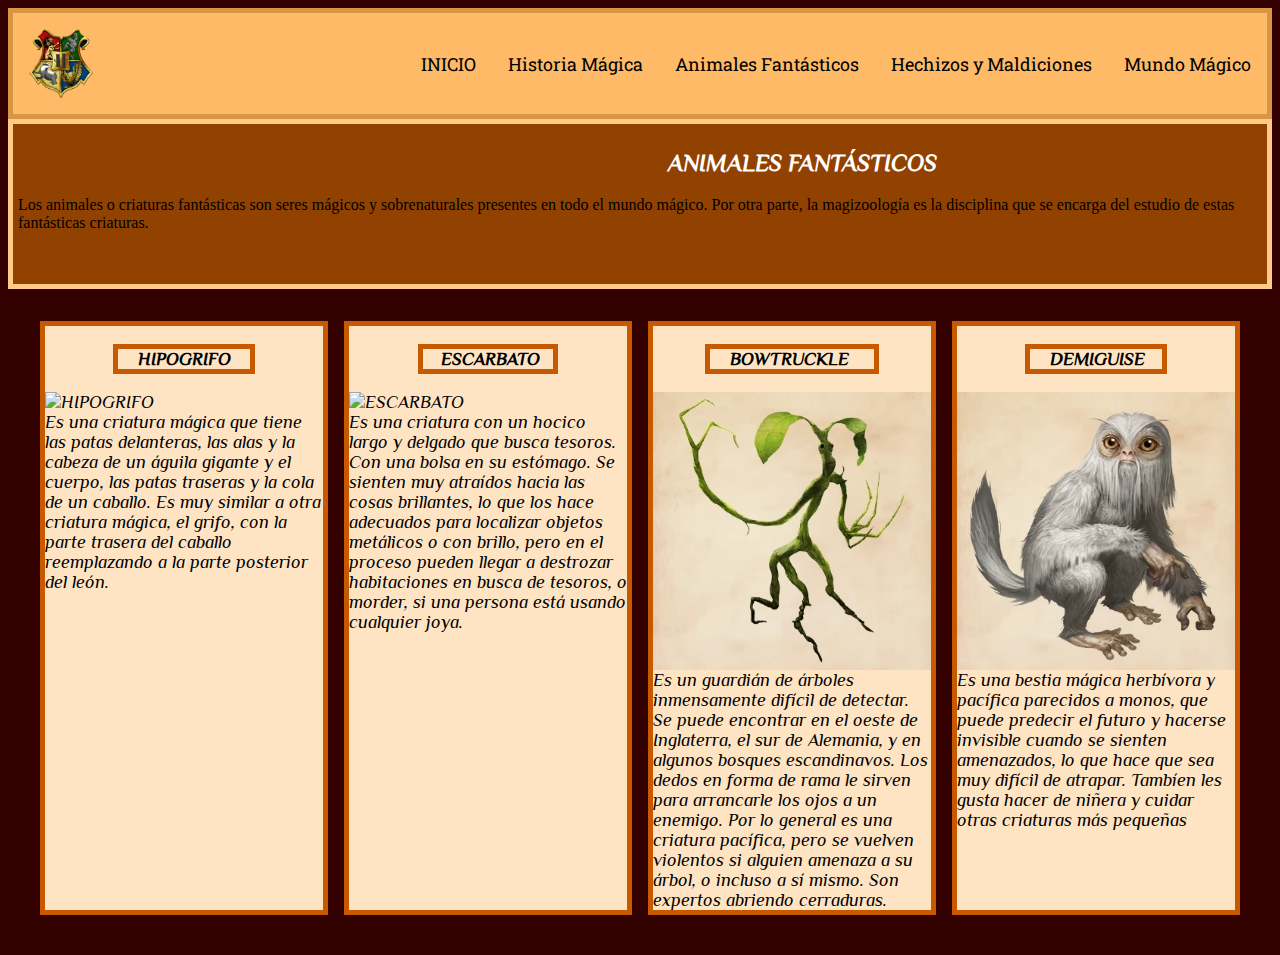
==== pages/animales fantasticos.html @ 1e6b4060 "primer commit" ====
<!DOCTYPE html>
<html lang="en">
<head>
    <meta charset="UTF-8">
    <meta name="viewport" content="width=device-width, initial-scale=1.0">
    <title>Animales Fantásticos</title>
    <link rel="stylesheet" href="../css/main.css">
    <link rel="shortcut icon" href="../img/logo.png" type="image/x-icon">
</head>
<body class="animales">
    <section class="navegacion">
        <nav class="menu">
            <img src="../img/logo.png" class="logo">
            <ul class="menu-list">
                <il class="menu-item"><a href="../index.html" id="menu-link">INICIO</a></il>
                <il class="menu-item"><a href="./historia magia.html" id="menu-link">Historia Mágica</a></il>
                <il class="menu-item"><a href="./animales fantasticos.html" id="menu-link">Animales Fantásticos</a></il>
                <il class="menu-item"><a href="./Hechizos.html" id="menu-link">Hechizos y Maldiciones</a></il>
                <il class="menu-item"><a href="./mundo magico.html" id="menu-link">Mundo Mágico</a></il>
            </ul>
        </nav>
    </section>

<main>
        <section class="hogwarts">
            <h2 class="class">ANIMALES FANTÁSTICOS</h2>
            <p>Los animales o criaturas fantásticas son seres mágicos y sobrenaturales presentes en todo el mundo mágico. Por otra parte, la magizoología es la disciplina que se encarga del estudio de estas fantásticas criaturas.</p>
        </section>
    <div class="tarjetas">
        <section class="fantasticas">
            <p id="hip"><strong>HIPOGRIFO</strong></p><img class="animal" src="../img/hipogrifo.jpg" alt="HIPOGRIFO"><a>Es una criatura mágica que tiene las patas delanteras, las alas y la cabeza de un águila gigante y el cuerpo, las patas traseras y la cola de un caballo. Es muy similar a otra criatura mágica, el grifo, con la parte trasera del caballo reemplazando a la parte posterior del león.</a>
        </section>    
        <section class="fantasticas">
            <p id="esc"><strong>ESCARBATO</strong></p><img class="animal" src="../img/escarbato.jpg" alt="ESCARBATO"><a>Es una criatura con un hocico largo y delgado que busca tesoros. Con una bolsa en su estómago. Se sienten muy atraídos hacia las cosas brillantes, lo que los hace adecuados para localizar objetos metálicos o con brillo, pero en el proceso pueden llegar a destrozar habitaciones en busca de tesoros, o morder, si una persona está usando cualquier joya.</a>
        </section>
        <section class="fantasticas">
            <p id="bow"><strong>BOWTRUCKLE</strong></p><img class="animal" src="../img/Bowtruckle.jpg" alt="BOWTRUCKLE"><a>Es un guardián de árboles inmensamente difícil de detectar. Se puede encontrar en el oeste de Inglaterra, el sur de Alemania, y en algunos bosques escandinavos. Los dedos en forma de rama le sirven para arrancarle los ojos a un enemigo. Por lo general es una criatura pacífica, pero se vuelven violentos si alguien amenaza a su árbol, o incluso a sí mismo. Son expertos abriendo cerraduras.</a>
        </section>
        <section class="fantasticas">
            <p id="dem"><strong>DEMIGUISE</strong></p><img class="animal" src="../img/Demiguise.jpg" alt="DEMIGUISE"><a>Es una bestia mágica herbívora y pacífica parecidos a monos, que puede predecir el futuro y hacerse invisible cuando se sienten amenazados, lo que hace que sea muy difícil de atrapar. Tambíen les gusta hacer de niñera y cuidar otras criaturas más pequeñas</a>
        </section>
    </div>
</main>
</body>
</html>
---- css/main.css ----
@font-face {
    font-family: "Roboto";
    src: url("../css/fonts/RobotoSlab-VariableFont_wght.ttf");
}

@font-face {
    font-family: "Play";
    src: url("../css/fonts/PlayfairDisplay-VariableFont_wght.ttf");
}

@font-face {
    font-family: "Philosopher";
    src: url("../css/fonts/Philosopher-Italic.ttf");
}

/*INICIO*/
.seccion-1 {
    background-image: url("../img/inicio.jpg");
    color: white;
    background-size: 100%;
    background-repeat: no-repeat;
    background-attachment: fixed;
}

.titulo {
    font-family: "Philosopher";
    font-size: 30px;
    padding-left: 700px;
}

/*#sec-1 {
    background-color: bisque;
    border: solid 5px #c75a00;
    width: 7rem;
    padding: 2rem;
}*/

#sec-2 {
    background-color: bisque;
    border: solid 5px #c75a00;
    width: 7rem;
    padding: 2rem;
}

#sec-3 {
    background-color: bisque;
    border: solid 5px #c75a00;
    width: 7rem;
    padding: 2rem;
}
#sec-4 {
    background-color: bisque;
    border: solid 5px #c75a00;
    width: 6rem;
    padding: 2rem;
    padding-left: 3rem;
}




/* NAVEGACION */
.navegacion {
    background-color: #ffba67;
    /* padding: 5px; */
    border: solid 5px #d89645;

    top: 0;
    position: sticky;
    font-family: "Roboto";
    font-size: large;
    
    z-index: 2;

}


.logo {
    width: 4rem;
}
/*HISTORIA MAGICA*/
.terrenos {
    background-image: url("../img/hogwarts.jpg");
    background-size: 100%;
    background-repeat: no-repeat;
    background-attachment: fixed;
}

.class {
    font-family: "Philosopher";
    padding-left: 650px ;
    color: white;
    font-size: x-large;
}
.class-1 {
    font-family: "Philosopher";
    padding-left: 710px ;
    color: white;
    font-size: x-large;
}

.hogwarts {
    background-color: rgb(146, 66, 0);
    background-size: 100% 100%;
    padding: 5px;
    height: 150px;
    border: solid 5px #ffc987;
}

.tarjetas {
    display: flex;
    padding: 2rem;
    gap: 1rem;
}

.tarjeta {
    display: flex;
    padding: 2rem;
    justify-content: space-evenly;
}

/*FUNDADORES*/
#gry {
    background-color: #ff7a62;
    border: solid 5px red;
    width: 10rem;
    /* margin-left: 8rem;
    padding-left: 15px; */
}

#hel {
    background-color:#c5a61e;
    border: solid 5px #ffe985; 
    width: 10rem;
    /* margin-left: 8rem;
    padding-left: 15px; */
}

#row {
    background-color:#3d99e4;
    border: solid 5px #2433ff;
    width: 10rem;
    /* margin-left: 7rem;
    padding-left: 18px; */
}

#sal {
    background-color:#09b303;
    border: solid 5px #165f00; 
    width: 9rem;
    /* margin-left: 8rem;
    padding-left: 15px; */
}

.fundador {
    width: 400px;
    height: 500px;
    /* padding-left: 20px; */
}

.godric {
    background-color: #b42400;
    border: solid 5px red;
    width: 29%;
    font-family: "Play";
    font-size: x-large;
    display: flex;
    flex-direction: column;
    align-items: center;
}

.helga {
    background-color: #ffb555;
    border: solid 5px #ffff00;
    width: 29%;
    font-family: "Play";
    font-size: x-large;
    display: flex;
    flex-direction: column;
    align-items: center;
}

.rowena {
    
    background-color: #1950b6;
    border: solid 5px #010875;
    width: 29%;
    font-family: "Play";
    font-size: x-large;
    display: flex;
    flex-direction: column;
    align-items: center;
}

.salazar {
    
    background-color: #008000;
    border: solid 5px #005500;
    width: 29%;
    font-family: "Play";
    font-size: x-large;
    display: flex;
    flex-direction: column;
    align-items: center;
}

/*ANIMALES FANTÁSTICOS*/


.animales {
    background-color: #330000;
    background-size: 100% 100%;
    background-repeat: no-repeat;
    background-attachment: fixed;
}

#hip { 
    border: solid 5px #c75a00;
    width: 7rem;
    /* margin-left: 7rem; */
    padding-left: 20px;
}
#esc {
    border: solid 5px #c75a00;
    width: 7rem;
    /* margin-left: 7rem; */
    padding-left: 18px;
}
#bow {
    border: solid 5px #c75a00;
    width: 9rem;
    /* margin-left: 6rem; */
    padding-left: 20px;
}
#dem {
    border: solid 5px #c75a00;
    width: 7rem;
    /* margin-left: 7rem; */
    padding-left: 20px;
}

/* * {
    margin: 0;
    padding: 0;
    box-sizing: border-box;
} */

img {
    width: 100%;
}

.fantasticas {
    background-color: bisque;
    border: solid 5px #c75a00;
    width: 24%;
    display: flex;
    flex-direction: column;
    align-items: center;
    font-size: large;
    font-family: "Philosopher";
}


/* HECHIZOS Y MALDICIONES */

.navegar {    

    padding: 2px;
    top: 108px;
    position: sticky;
    font-family: "Roboto";
    font-size: large;
    
    z-index: 2;

}

.navegarm {    

    padding: 2px;
    top: 176px;
    position: sticky;
    font-family: "Roboto";
    font-size: large;
    
    z-index: 2;

}

.hechizos {
    background-color: #7e001b;
    border: solid 5px #530000;
}

.maldiciones {
    background-color: #047e00;
    border: solid 5px #005312;
}

.spells {
    font-family: "Play";
    padding: center;
    color: #ffffff;

    position: sticky;
    top: 0;
    z-index: 1;
}

/* NAV - HECHIZO Y MALDICIONES */
.menu {
    padding: 1rem;
    display: flex;
    justify-content:space-between;
    align-items: center;
}

.menu-list {
    display: flex;
    flex-direction: row;
    justify-content: space-evenly;
    flex-wrap: nowrap;
    gap: 2rem;
}

.menu-item {
    box-sizing: border-box;
    list-style-type: none;
}

#menu-link {
    color:black;
    text-decoration: none;
}

.menu-link {
    color:black;
    text-decoration: none;
}

.biblioteca {
    background-image: url("../img/salon.jpg");
    background-size: 100% 100%;
    background-repeat: no-repeat;
    background-attachment: fixed;
}

#wingardium {
    border: solid 5px #c75a00;
    width: 8rem;
    /* margin-left: 7rem; */
    /* padding-left: 7px; */
}

#expelliarmus {
    border: solid 5px #c75a00;
    width: 10rem;
    /* margin-left: 7rem; */
    /* padding-left: 7px; */
}

#alohomora {
    border: solid 5px #c75a00;
    width: 8rem;
    /* margin-left: 7rem; */
    /* padding-left: 7px; */
}

#imperio {
    border: solid 5px #c72800;
    width: 5rem;
    /* margin-left: 7rem; */
    /* padding-left: 7px; */
}

#crucio {
    border: solid 5px #c72800;
    width: 5rem;
    /* margin-left: 7rem; */
    /* padding-left: 7px; */
}

#avada {
    border: solid 5px #c72800;
    width: 5rem;
    /* margin-left: 7rem; */
    /* padding-left: 7px; */
}

.mal {
    width: 300px;
}
/* MUNDO MAGICO */

.callejon {
    background-image: url("../img/callejon diagon.jpg");
    background-repeat: no-repeat;
    background-attachment:fixed;
    background-size: 100% 100%;
}

.good {
    background-color: bisque;
    border: solid 5px #c75a00;
    width: 22%;    
    display: flex;
    flex-direction: column;
    align-items: center;
    font-size: large;
    font-family: "Philosopher";
}
.good-1 {
    width: 22%;    
    display: flex;
    flex-direction: column;
    align-items: center;
    font-family: "Roboto";
}

.bad {
    background-color: rgb(201, 87, 59);
    border: solid 5px #c72800;
    width: 22%;
    display: flex;
    flex-direction: column;
    align-items: center;
    font-size: large;
    font-family: "Philosopher";
}

.objets {
    width: 300px;
}

#varita {
    border: solid 5px #c75a00;
    width: 6rem;
    /* margin-left: 7rem; */
    padding-left: 20px;
}
#escoba {
    border: solid 5px #c75a00;
    width: 6rem;
    /* margin-left: 7rem; */
    padding-left: 20px;
}
#golosina {
    border: solid 5px #c75a00;
    width: 7rem;
    /* margin-left: 6rem; */
    padding-left: 15px;
}
#dinero {
    border: solid 5px #c75a00;
    width: 5rem;
    /* margin-left: 7rem; */
    padding-left: 18px;
}

@media (max-width: 1200px) {
    .seccion-1 {
        background-image: url("../img/inicio.jpg");
    }
        }
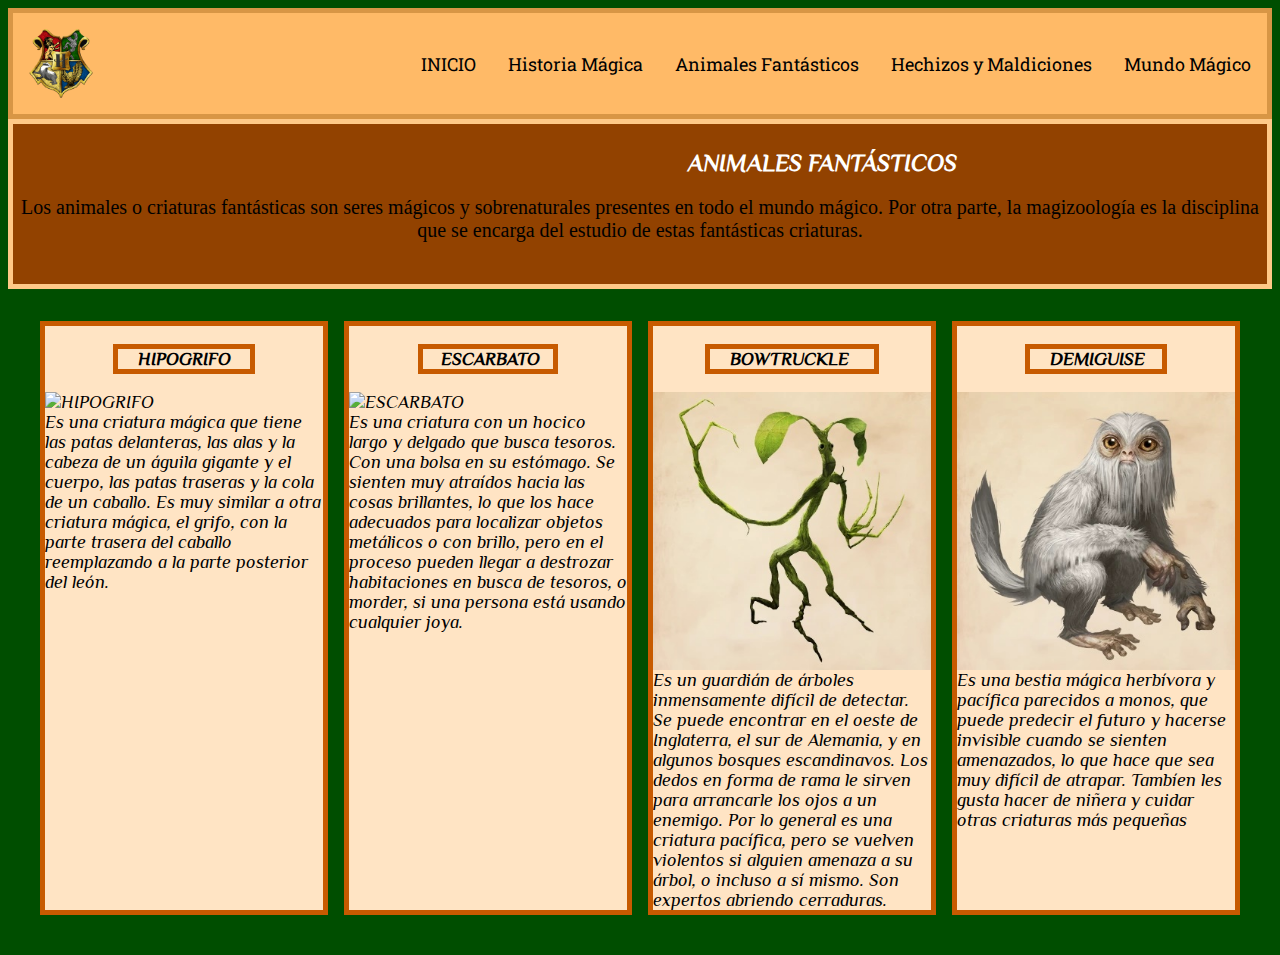
==== commit 5ab32bfd: "primer commit" ====
--- a/pages/animales fantasticos.html
+++ b/pages/animales fantasticos.html
@@ -4,7 +4,7 @@
     <meta charset="UTF-8">
     <meta name="viewport" content="width=device-width, initial-scale=1.0">
     <title>Animales Fantásticos</title>
-    <link rel="stylesheet" href="../css/main.css">
+    <link rel="stylesheet" href="../css/style.css">
     <link rel="shortcut icon" href="../img/logo.png" type="image/x-icon">
 </head>
 <body class="animales">
@@ -23,21 +23,21 @@
 
 <main>
         <section class="hogwarts">
-            <h2 class="class">ANIMALES FANTÁSTICOS</h2>
-            <p>Los animales o criaturas fantásticas son seres mágicos y sobrenaturales presentes en todo el mundo mágico. Por otra parte, la magizoología es la disciplina que se encarga del estudio de estas fantásticas criaturas.</p>
+            <h2 class="class-1">ANIMALES FANTÁSTICOS</h2>
+            <p class="parrafo">Los animales o criaturas fantásticas son seres mágicos y sobrenaturales presentes en todo el mundo mágico. Por otra parte, la magizoología es la disciplina que se encarga del estudio de estas fantásticas criaturas.</p>
         </section>
     <div class="tarjetas">
         <section class="fantasticas">
-            <p id="hip"><strong>HIPOGRIFO</strong></p><img class="animal" src="../img/hipogrifo.jpg" alt="HIPOGRIFO"><a>Es una criatura mágica que tiene las patas delanteras, las alas y la cabeza de un águila gigante y el cuerpo, las patas traseras y la cola de un caballo. Es muy similar a otra criatura mágica, el grifo, con la parte trasera del caballo reemplazando a la parte posterior del león.</a>
+            <p id="hip"><strong>HIPOGRIFO</strong></p><img src="../img/hipogrifo.jpg" alt="HIPOGRIFO"><a>Es una criatura mágica que tiene las patas delanteras, las alas y la cabeza de un águila gigante y el cuerpo, las patas traseras y la cola de un caballo. Es muy similar a otra criatura mágica, el grifo, con la parte trasera del caballo reemplazando a la parte posterior del león.</a>
         </section>    
         <section class="fantasticas">
-            <p id="esc"><strong>ESCARBATO</strong></p><img class="animal" src="../img/escarbato.jpg" alt="ESCARBATO"><a>Es una criatura con un hocico largo y delgado que busca tesoros. Con una bolsa en su estómago. Se sienten muy atraídos hacia las cosas brillantes, lo que los hace adecuados para localizar objetos metálicos o con brillo, pero en el proceso pueden llegar a destrozar habitaciones en busca de tesoros, o morder, si una persona está usando cualquier joya.</a>
+            <p id="esc"><strong>ESCARBATO</strong></p><img src="../img/escarbato.jpg" alt="ESCARBATO"><a>Es una criatura con un hocico largo y delgado que busca tesoros. Con una bolsa en su estómago. Se sienten muy atraídos hacia las cosas brillantes, lo que los hace adecuados para localizar objetos metálicos o con brillo, pero en el proceso pueden llegar a destrozar habitaciones en busca de tesoros, o morder, si una persona está usando cualquier joya.</a>
         </section>
         <section class="fantasticas">
-            <p id="bow"><strong>BOWTRUCKLE</strong></p><img class="animal" src="../img/Bowtruckle.jpg" alt="BOWTRUCKLE"><a>Es un guardián de árboles inmensamente difícil de detectar. Se puede encontrar en el oeste de Inglaterra, el sur de Alemania, y en algunos bosques escandinavos. Los dedos en forma de rama le sirven para arrancarle los ojos a un enemigo. Por lo general es una criatura pacífica, pero se vuelven violentos si alguien amenaza a su árbol, o incluso a sí mismo. Son expertos abriendo cerraduras.</a>
+            <p id="bow"><strong>BOWTRUCKLE</strong></p><img src="../img/Bowtruckle.jpg" alt="BOWTRUCKLE"><a>Es un guardián de árboles inmensamente difícil de detectar. Se puede encontrar en el oeste de Inglaterra, el sur de Alemania, y en algunos bosques escandinavos. Los dedos en forma de rama le sirven para arrancarle los ojos a un enemigo. Por lo general es una criatura pacífica, pero se vuelven violentos si alguien amenaza a su árbol, o incluso a sí mismo. Son expertos abriendo cerraduras.</a>
         </section>
         <section class="fantasticas">
-            <p id="dem"><strong>DEMIGUISE</strong></p><img class="animal" src="../img/Demiguise.jpg" alt="DEMIGUISE"><a>Es una bestia mágica herbívora y pacífica parecidos a monos, que puede predecir el futuro y hacerse invisible cuando se sienten amenazados, lo que hace que sea muy difícil de atrapar. Tambíen les gusta hacer de niñera y cuidar otras criaturas más pequeñas</a>
+            <p id="dem"><strong>DEMIGUISE</strong></p><img src="../img/Demiguise.jpg" alt="DEMIGUISE"><a>Es una bestia mágica herbívora y pacífica parecidos a monos, que puede predecir el futuro y hacerse invisible cuando se sienten amenazados, lo que hace que sea muy difícil de atrapar. Tambíen les gusta hacer de niñera y cuidar otras criaturas más pequeñas</a>
         </section>
     </div>
 </main>
--- a/css/style.css
+++ b/css/style.css
@@ -0,0 +1,548 @@
+@font-face {
+  font-family: "Roboto";
+  src: url("../css/fonts/RobotoSlab-VariableFont_wght.ttf");
+}
+@font-face {
+  font-family: "Play";
+  src: url("../css/fonts/PlayfairDisplay-VariableFont_wght.ttf");
+}
+@font-face {
+  font-family: "Philosopher";
+  src: url("../css/fonts/Philosopher-Italic.ttf");
+}
+.seccion-1 {
+  background-image: url("../img/inicio.jpg");
+  color: white;
+  background-size: cover;
+  background-repeat: no-repeat;
+  background-attachment: fixed;
+}
+.seccion-1 .navegacion {
+  background-color: #ffba67;
+  border: solid 5px #d89645;
+  top: 0;
+  position: sticky;
+  font-family: "Roboto";
+  font-size: large;
+  z-index: 2;
+}
+.seccion-1 .navegacion .menu {
+  padding: 1rem;
+  display: flex;
+  justify-content: space-between;
+  align-items: center;
+}
+.seccion-1 .navegacion .menu .logo {
+  width: 4rem;
+}
+.seccion-1 .navegacion .menu .menu-list {
+  display: flex;
+  flex-direction: row;
+  justify-content: space-evenly;
+  flex-wrap: nowrap;
+  gap: 2rem;
+}
+.seccion-1 .navegacion .menu .menu-list .menu-item {
+  box-sizing: border-box;
+  list-style-type: none;
+}
+.seccion-1 .navegacion .menu .menu-list #menu-link {
+  color: black;
+  text-decoration: none;
+}
+
+.hogwarts {
+  background-color: rgb(146, 66, 0);
+  background-size: 100% 100%;
+  padding: 5px;
+  height: 150px;
+  border: solid 5px #ffc987;
+}
+.hogwarts .titulo {
+  font-family: "Philosopher";
+  font-size: 30px;
+  text-align: center;
+}
+.hogwarts .parrafo {
+  font-size: 20px;
+  text-align: center;
+}
+.hogwarts .class {
+  font-family: "Philosopher";
+  text-align: center;
+  color: white;
+  font-size: 30px;
+}
+.hogwarts .class-1 {
+  font-family: "Philosopher";
+  padding-left: 670px;
+  color: white;
+  font-size: x-large;
+}
+
+.tarjetas {
+  display: flex;
+  padding: 2rem;
+  gap: 1rem;
+}
+.tarjetas .fantasticas {
+  background-color: bisque;
+  border: solid 5px #c75a00;
+  width: 24%;
+  display: flex;
+  flex-direction: column;
+  align-items: center;
+  font-size: large;
+  font-family: "Philosopher";
+}
+.tarjetas .fantasticas #hip {
+  border: solid 5px #c75a00;
+  width: 7rem;
+  padding-left: 20px;
+}
+.tarjetas .fantasticas #esc {
+  border: solid 5px #c75a00;
+  width: 7rem;
+  padding-left: 18px;
+}
+.tarjetas .fantasticas #bow {
+  border: solid 5px #c75a00;
+  width: 9rem;
+  padding-left: 20px;
+}
+.tarjetas .fantasticas #dem {
+  border: solid 5px #c75a00;
+  width: 7rem;
+  padding-left: 20px;
+}
+.tarjetas .fantasticas img {
+  width: 100%;
+}
+
+.tarjeta {
+  display: flex;
+  padding: 2rem;
+  justify-content: space-evenly;
+}
+.tarjeta .good-1 {
+  width: 22%;
+  display: flex;
+  flex-direction: column;
+  align-items: center;
+  font-family: "Roboto";
+  transition: 1s;
+}
+.tarjeta .good-1:hover {
+  transform: scale(1.5,1.5 );
+}
+.tarjeta .good-1 #sec-1 {
+  background-color: rgb(11, 124, 11);
+  border: solid 5px #075200;
+  width: 7rem;
+  padding: 3rem;
+}
+.tarjeta .good-1 #sec-2 {
+  background-color: #cf2626;
+  border: solid 5px #5e0e0e;
+  width: 6rem;
+  padding: 3rem;
+  padding-left: 3rem;
+}
+.tarjeta .good-1 #sec-3 {
+  background-color: rgb(231, 211, 30);
+  border: solid 5px #887a00;
+  width: 7rem;
+  padding: 3rem;
+}
+.tarjeta .good-1 #sec-4 {
+  background-color: rgb(21, 88, 163);
+  border: solid 5px #07236e;
+  width: 6rem;
+  padding: 3rem;
+  padding-left: 3rem;
+}
+.tarjeta .good-1 .menu-link {
+  color: black;
+  text-decoration: none;
+  font-size: large;
+}
+.tarjeta .godric {
+  background-color: #b42400;
+  border: solid 5px red;
+  width: 29%;
+  font-family: "Play";
+  font-size: x-large;
+  display: flex;
+  flex-direction: column;
+  align-items: center;
+}
+.tarjeta .godric #gry {
+  background-color: #ff7a62;
+  border: solid 5px red;
+  width: 10rem;
+}
+.tarjeta .helga {
+  background-color: #ffb555;
+  border: solid 5px #ffff00;
+  width: 29%;
+  font-family: "Play";
+  font-size: x-large;
+  display: flex;
+  flex-direction: column;
+  align-items: center;
+}
+.tarjeta .helga #hel {
+  background-color: #c5a61e;
+  border: solid 5px #ffe985;
+  width: 10rem;
+}
+.tarjeta .rowena {
+  background-color: #1950b6;
+  border: solid 5px #010875;
+  width: 29%;
+  font-family: "Play";
+  font-size: x-large;
+  display: flex;
+  flex-direction: column;
+  align-items: center;
+}
+.tarjeta .rowena #row {
+  background-color: #3d99e4;
+  border: solid 5px #2433ff;
+  width: 10rem;
+}
+.tarjeta .salazar {
+  background-color: #008000;
+  border: solid 5px #005500;
+  width: 29%;
+  font-family: "Play";
+  font-size: x-large;
+  display: flex;
+  flex-direction: column;
+  align-items: center;
+}
+.tarjeta .salazar #sal {
+  background-color: #09b303;
+  border: solid 5px #165f00;
+  width: 9rem;
+}
+.tarjeta .fundador {
+  width: 400px;
+  height: 500px;
+}
+.tarjeta .good {
+  background-color: #383838c0;
+  border: solid 5px #252525;
+  width: 22%;
+  display: flex;
+  flex-direction: column;
+  align-items: center;
+  font-size: large;
+  font-family: "Philosopher";
+}
+.tarjeta .good #wingardium {
+  border: solid 5px #6b0000;
+  width: 8rem;
+  text-align: center;
+  color:white;
+}
+.tarjeta .good #expelliarmus {
+  border: solid 5px #6b0000;
+  width: 10rem;
+  text-align: center;
+  color:white;
+}
+.tarjeta .good #alohomora {
+  border: solid 5px #6b0000;
+  width: 8rem;
+  text-align: center;
+  color:white;
+}
+.tarjeta .good .objets {
+  width: 300px;
+}
+.tarjeta .good #varita {
+  border: solid 5px #c75a00;
+  width: 6rem;
+  padding-left: 20px;
+  color: white;
+}
+.tarjeta .good #escoba {
+  border: solid 5px #c75a00;
+  width: 6rem;
+  padding-left: 20px;
+  color: white;
+}
+.tarjeta .good #golosina {
+  border: solid 5px #c75a00;
+  width: 7rem;
+  padding-left: 15px;
+  color: white;
+}
+.tarjeta .good #dinero {
+  border: solid 5px #c75a00;
+  width: 5rem;
+  padding-left: 18px;
+  color: white;
+}
+.tarjeta .good .texto {
+  color: white;
+}
+.tarjeta .bad {
+  background-color: #383838c0;
+  border: solid 5px #252525;
+  width: 22%;
+  display: flex;
+  flex-direction: column;
+  align-items: center;
+  font-size: large;
+  font-family: "Philosopher";
+}
+.tarjeta .bad #imperio {
+  border: solid 5px #095c01;
+  width: 5rem;
+  color:white;
+  text-align: center;
+}
+.tarjeta .bad #crucio {
+  border: solid 5px #095c01;
+  width: 5rem;
+  color:white;
+  text-align: center;
+}
+.tarjeta .bad #avada {
+  border: solid 5px #095c01;
+  width: 5rem;
+  color:white;
+  text-align: center;
+}
+.tarjeta .bad .mal {
+  width: 300px;
+}
+.tarjeta .bad .texto {
+  color: white;
+}
+
+
+.terrenos {
+  background-image: url("../img/hogwarts.jpg");
+  background-size: cover;
+  background-repeat: no-repeat;
+  background-attachment: fixed;
+}
+.terrenos .navegacion {
+  background-color: #ffba67;
+  border: solid 5px #d89645;
+  top: 0;
+  position: sticky;
+  font-family: "Roboto";
+  font-size: large;
+  z-index: 2;
+}
+.terrenos .navegacion .menu {
+  padding: 1rem;
+  display: flex;
+  justify-content: space-between;
+  align-items: center;
+}
+.terrenos .navegacion .menu .logo {
+  width: 4rem;
+}
+.terrenos .navegacion .menu .menu-list {
+  display: flex;
+  flex-direction: row;
+  justify-content: space-evenly;
+  flex-wrap: nowrap;
+  gap: 2rem;
+}
+.terrenos .navegacion .menu .menu-list .menu-item {
+  box-sizing: border-box;
+  list-style-type: none;
+}
+.terrenos .navegacion .menu .menu-list #menu-link {
+  color: black;
+  text-decoration: none;
+}
+
+.animales {
+  background-color: #004e00;
+  background-size: 100% 100%;
+  background-repeat: no-repeat;
+  background-attachment: fixed;
+}
+.animales .navegacion {
+  background-color: #ffba67;
+  border: solid 5px #d89645;
+  top: 0;
+  position: sticky;
+  font-family: "Roboto";
+  font-size: large;
+  z-index: 2;
+}
+.animales .navegacion .menu {
+  padding: 1rem;
+  display: flex;
+  justify-content: space-between;
+  align-items: center;
+}
+.animales .navegacion .menu .logo {
+  width: 4rem;
+}
+.animales .navegacion .menu .menu-list {
+  display: flex;
+  flex-direction: row;
+  justify-content: space-evenly;
+  flex-wrap: nowrap;
+  gap: 2rem;
+}
+.animales .navegacion .menu .menu-list .menu-item {
+  box-sizing: border-box;
+  list-style-type: none;
+}
+.animales .navegacion .menu .menu-list #menu-link {
+  color: black;
+  text-decoration: none;
+}
+
+.biblioteca {
+  background-image: url("../img/salon.jpg");
+  background-size: cover;
+  background-repeat: no-repeat;
+  background-attachment: fixed;
+}
+.biblioteca .navegacion {
+  background-color: #ffba67;
+  border: solid 5px #d89645;
+  top: 0;
+  position: sticky;
+  font-family: "Roboto";
+  font-size: large;
+  z-index: 2;
+}
+.biblioteca .navegacion .menu {
+  padding: 1rem;
+  display: flex;
+  justify-content: space-between;
+  align-items: center;
+}
+.biblioteca .navegacion .menu .logo {
+  width: 4rem;
+}
+.biblioteca .navegacion .menu .menu-list {
+  display: flex;
+  flex-direction: row;
+  justify-content: space-evenly;
+  flex-wrap: nowrap;
+  gap: 2rem;
+}
+.biblioteca .navegacion .menu .menu-list .menu-item {
+  box-sizing: border-box;
+  list-style-type: none;
+}
+.biblioteca .navegacion .menu .menu-list #menu-link {
+  color: black;
+  text-decoration: none;
+}
+
+.navegar {
+  padding: 2px;
+  top: 108px;
+  position: sticky;
+  font-family: "Roboto";
+  font-size: large;
+  z-index: 2;
+}
+.navegar .hechizos {
+  background-color: #7e001b;
+  border: solid 5px #530000;
+}
+.navegar .hechizos .menu-list {
+  display: flex;
+  flex-direction: row;
+  justify-content: space-evenly;
+  flex-wrap: nowrap;
+  gap: 2rem;
+}
+.navegar .hechizos .menu-list .menu-item {
+  box-sizing: border-box;
+  list-style-type: none;
+}
+.navegar .hechizos .menu-list .spells {
+  font-family: "Play";
+  padding: center;
+  color: #ffffff;
+  position: sticky;
+  top: 0;
+  z-index: 1;
+}
+
+.navegarm {
+  padding: 2px;
+  top: 176px;
+  position: sticky;
+  font-family: "Roboto";
+  font-size: large;
+  z-index: 2;
+}
+.navegarm .maldiciones {
+  background-color: #047e00;
+  border: solid 5px #005312;
+}
+.navegarm .menu-list {
+  display: flex;
+  flex-direction: row;
+  justify-content: space-evenly;
+  flex-wrap: nowrap;
+  gap: 2rem;
+}
+.navegarm .menu-list .menu-item {
+  box-sizing: border-box;
+  list-style-type: none;
+}
+.navegarm .menu-list .spells {
+  font-family: "Play";
+  padding: center;
+  color: #ffffff;
+  position: sticky;
+  top: 0;
+  z-index: 1;
+}
+.callejon {
+  background-image: url("../img/callejon diagon.jpg");
+  background-repeat: no-repeat;
+  background-attachment: fixed;
+  background-size: 100% 100%;
+}
+.callejon .navegacion {
+  background-color: #ffba67;
+  border: solid 5px #d89645;
+  top: 0;
+  position: sticky;
+  font-family: "Roboto";
+  font-size: large;
+  z-index: 2;
+}
+.callejon .navegacion .menu {
+  padding: 1rem;
+  display: flex;
+  justify-content: space-between;
+  align-items: center;
+}
+.callejon .navegacion .menu .logo {
+  width: 4rem;
+}
+.callejon .navegacion .menu .menu-list {
+  display: flex;
+  flex-direction: row;
+  justify-content: space-evenly;
+  flex-wrap: nowrap;
+  gap: 2rem;
+}
+.callejon .navegacion .menu .menu-list .menu-item {
+  box-sizing: border-box;
+  list-style-type: none;
+}
+.callejon .navegacion .menu .menu-list #menu-link {
+  color: black;
+  text-decoration: none;
+}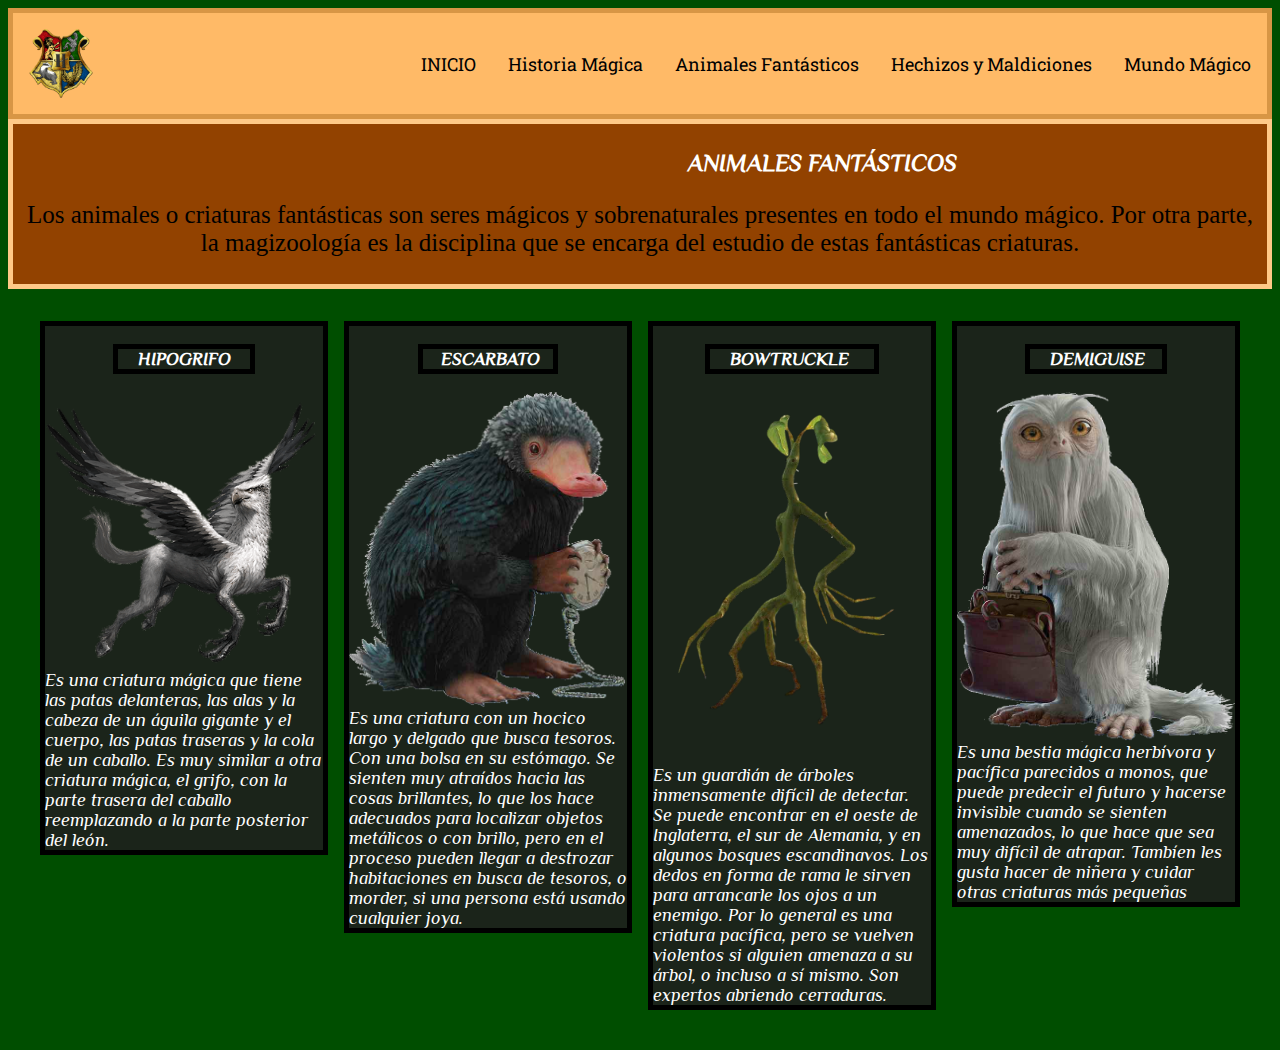
==== commit f0eddb4e: "primer commit" ====
--- a/pages/animales fantasticos.html
+++ b/pages/animales fantasticos.html
@@ -28,16 +28,16 @@
         </section>
     <div class="tarjetas">
         <section class="fantasticas">
-            <p id="hip"><strong>HIPOGRIFO</strong></p><img src="../img/hipogrifo.jpg" alt="HIPOGRIFO"><a>Es una criatura mágica que tiene las patas delanteras, las alas y la cabeza de un águila gigante y el cuerpo, las patas traseras y la cola de un caballo. Es muy similar a otra criatura mágica, el grifo, con la parte trasera del caballo reemplazando a la parte posterior del león.</a>
+            <p id="hip"><strong>HIPOGRIFO</strong></p><img src="../img/hipogrifo.png" alt="HIPOGRIFO"><a class="texto">Es una criatura mágica que tiene las patas delanteras, las alas y la cabeza de un águila gigante y el cuerpo, las patas traseras y la cola de un caballo. Es muy similar a otra criatura mágica, el grifo, con la parte trasera del caballo reemplazando a la parte posterior del león.</a>
         </section>    
         <section class="fantasticas">
-            <p id="esc"><strong>ESCARBATO</strong></p><img src="../img/escarbato.jpg" alt="ESCARBATO"><a>Es una criatura con un hocico largo y delgado que busca tesoros. Con una bolsa en su estómago. Se sienten muy atraídos hacia las cosas brillantes, lo que los hace adecuados para localizar objetos metálicos o con brillo, pero en el proceso pueden llegar a destrozar habitaciones en busca de tesoros, o morder, si una persona está usando cualquier joya.</a>
+            <p id="esc"><strong>ESCARBATO</strong></p><img src="../img/escarbato.png" alt="ESCARBATO"><a class="texto">Es una criatura con un hocico largo y delgado que busca tesoros. Con una bolsa en su estómago. Se sienten muy atraídos hacia las cosas brillantes, lo que los hace adecuados para localizar objetos metálicos o con brillo, pero en el proceso pueden llegar a destrozar habitaciones en busca de tesoros, o morder, si una persona está usando cualquier joya.</a>
         </section>
         <section class="fantasticas">
-            <p id="bow"><strong>BOWTRUCKLE</strong></p><img src="../img/Bowtruckle.jpg" alt="BOWTRUCKLE"><a>Es un guardián de árboles inmensamente difícil de detectar. Se puede encontrar en el oeste de Inglaterra, el sur de Alemania, y en algunos bosques escandinavos. Los dedos en forma de rama le sirven para arrancarle los ojos a un enemigo. Por lo general es una criatura pacífica, pero se vuelven violentos si alguien amenaza a su árbol, o incluso a sí mismo. Son expertos abriendo cerraduras.</a>
+            <p id="bow"><strong>BOWTRUCKLE</strong></p><img src="../img/bowtruckle.png" alt="BOWTRUCKLE"><a class="texto">Es un guardián de árboles inmensamente difícil de detectar. Se puede encontrar en el oeste de Inglaterra, el sur de Alemania, y en algunos bosques escandinavos. Los dedos en forma de rama le sirven para arrancarle los ojos a un enemigo. Por lo general es una criatura pacífica, pero se vuelven violentos si alguien amenaza a su árbol, o incluso a sí mismo. Son expertos abriendo cerraduras.</a>
         </section>
         <section class="fantasticas">
-            <p id="dem"><strong>DEMIGUISE</strong></p><img src="../img/Demiguise.jpg" alt="DEMIGUISE"><a>Es una bestia mágica herbívora y pacífica parecidos a monos, que puede predecir el futuro y hacerse invisible cuando se sienten amenazados, lo que hace que sea muy difícil de atrapar. Tambíen les gusta hacer de niñera y cuidar otras criaturas más pequeñas</a>
+            <p id="dem"><strong>DEMIGUISE</strong></p><img src="../img/demiguise.png" alt="DEMIGUISE"><a class="texto">Es una bestia mágica herbívora y pacífica parecidos a monos, que puede predecir el futuro y hacerse invisible cuando se sienten amenazados, lo que hace que sea muy difícil de atrapar. Tambíen les gusta hacer de niñera y cuidar otras criaturas más pequeñas</a>
         </section>
     </div>
 </main>
--- a/css/style.css
+++ b/css/style.css
@@ -64,14 +64,14 @@
   text-align: center;
 }
 .hogwarts .parrafo {
-  font-size: 20px;
+  font-size: 25px;
   text-align: center;
 }
 .hogwarts .class {
   font-family: "Philosopher";
-  text-align: center;
   color: white;
   font-size: 30px;
+  text-align: center;
 }
 .hogwarts .class-1 {
   font-family: "Philosopher";
@@ -86,34 +86,47 @@
   gap: 1rem;
 }
 .tarjetas .fantasticas {
-  background-color: bisque;
-  border: solid 5px #c75a00;
+  background-color: rgba(31, 30, 30, 0.863);
+  border: solid 5px #000000;
   width: 24%;
   display: flex;
   flex-direction: column;
   align-items: center;
   font-size: large;
   font-family: "Philosopher";
+  height: -moz-fit-content;
+  height: fit-content;
+  transition: 1s;
+}
+.tarjetas .fantasticas:hover {
+  transform: scale(0.9, 0.9);
+}
+.tarjetas .fantasticas .texto {
+  color: white;
 }
 .tarjetas .fantasticas #hip {
-  border: solid 5px #c75a00;
+  border: solid 5px #000000;
   width: 7rem;
   padding-left: 20px;
+  color: white;
 }
 .tarjetas .fantasticas #esc {
-  border: solid 5px #c75a00;
+  border: solid 5px #000000;
   width: 7rem;
   padding-left: 18px;
+  color: white;
 }
 .tarjetas .fantasticas #bow {
-  border: solid 5px #c75a00;
+  border: solid 5px #000000;
   width: 9rem;
   padding-left: 20px;
+  color: white;
 }
 .tarjetas .fantasticas #dem {
-  border: solid 5px #c75a00;
+  border: solid 5px #000000;
   width: 7rem;
   padding-left: 20px;
+  color: white;
 }
 .tarjetas .fantasticas img {
   width: 100%;
@@ -131,35 +144,71 @@
   align-items: center;
   font-family: "Roboto";
   transition: 1s;
+  height: -moz-fit-content;
+  height: fit-content;
+  text-align: center;
 }
 .tarjeta .good-1:hover {
-  transform: scale(1.5,1.5 );
+  transform: scale(1.5, 1.5);
 }
 .tarjeta .good-1 #sec-1 {
   background-color: rgb(11, 124, 11);
   border: solid 5px #075200;
   width: 7rem;
   padding: 3rem;
+  text-align: center;
+}
+.tarjeta .good-1 #sec-1 img {
+  align-items: center;
+  width: 100px;
+  transition: 1s;
+}
+.tarjeta .good-1 #sec-1 img:hover {
+  transform: rotate(360deg);
 }
 .tarjeta .good-1 #sec-2 {
-  background-color: #cf2626;
+  background-color: rgb(160, 40, 40);
   border: solid 5px #5e0e0e;
-  width: 6rem;
+  width: 7rem;
   padding: 3rem;
   padding-left: 3rem;
+  text-align: center;
+}
+.tarjeta .good-1 #sec-2 img {
+  align-items: center;
+  width: 100px;
+  transition: 1s;
+}
+.tarjeta .good-1 #sec-2 img:hover {
+  transform: rotate(360deg);
 }
 .tarjeta .good-1 #sec-3 {
   background-color: rgb(231, 211, 30);
   border: solid 5px #887a00;
   width: 7rem;
   padding: 3rem;
+  text-align: center;
+}
+.tarjeta .good-1 #sec-3 img {
+  width: 100px;
+  transition: 1s;
+}
+.tarjeta .good-1 #sec-3 img:hover {
+  transform: rotate(360deg);
 }
 .tarjeta .good-1 #sec-4 {
   background-color: rgb(21, 88, 163);
   border: solid 5px #07236e;
-  width: 6rem;
+  width: 7rem;
   padding: 3rem;
-  padding-left: 3rem;
+  text-align: center;
+}
+.tarjeta .good-1 #sec-4 img {
+  width: 100px;
+  transition: 1s;
+}
+.tarjeta .good-1 #sec-4 img:hover {
+  transform: rotate(360deg);
 }
 .tarjeta .good-1 .menu-link {
   color: black;
@@ -175,11 +224,18 @@
   display: flex;
   flex-direction: column;
   align-items: center;
+  color: rgb(255, 175, 175);
+  text-align: center;
+  transition: 1s;
+}
+.tarjeta .godric:hover {
+  transform: scale(0.9, 0.9);
 }
 .tarjeta .godric #gry {
   background-color: #ff7a62;
   border: solid 5px red;
   width: 10rem;
+  color: black;
 }
 .tarjeta .helga {
   background-color: #ffb555;
@@ -190,11 +246,18 @@
   display: flex;
   flex-direction: column;
   align-items: center;
-}
-.tarjeta .helga #hel {
+  color: rgb(255, 255, 180);
+  text-align: center;
+  transition: 1s;
+}
+.tarjeta .helga:hover {
+  transform: scale(0.9, 0.9);
+}
+.tarjeta #hel {
   background-color: #c5a61e;
   border: solid 5px #ffe985;
   width: 10rem;
+  color: black;
 }
 .tarjeta .rowena {
   background-color: #1950b6;
@@ -205,124 +268,179 @@
   display: flex;
   flex-direction: column;
   align-items: center;
+  color: rgb(174, 174, 255);
+  text-align: center;
+  transition: 1s;
+}
+.tarjeta .rowena:hover {
+  transform: scale(0.9, 0.9);
 }
 .tarjeta .rowena #row {
   background-color: #3d99e4;
   border: solid 5px #2433ff;
   width: 10rem;
+  color: black;
 }
 .tarjeta .salazar {
   background-color: #008000;
   border: solid 5px #005500;
   width: 29%;
+  height: -moz-fit-content;
+  height: fit-content;
   font-family: "Play";
   font-size: x-large;
   display: flex;
   flex-direction: column;
   align-items: center;
+  color: rgb(188, 255, 188);
+  text-align: center;
+  transition: 1s;
+}
+.tarjeta .salazar:hover {
+  transform: scale(0.9, 0.9);
 }
 .tarjeta .salazar #sal {
   background-color: #09b303;
   border: solid 5px #165f00;
   width: 9rem;
+  color: black;
 }
 .tarjeta .fundador {
   width: 400px;
   height: 500px;
 }
 .tarjeta .good {
-  background-color: #383838c0;
-  border: solid 5px #252525;
+  background-color: rgba(31, 30, 30, 0.863);
+  border: solid 5px #000000;
   width: 22%;
   display: flex;
   flex-direction: column;
   align-items: center;
   font-size: large;
   font-family: "Philosopher";
+  height: -moz-fit-content;
+  height: fit-content;
+  transition: 1s;
+}
+.tarjeta .good:hover {
+  transform: scale(0.9, 0.9);
+}
+.tarjeta .good .texto {
+  color: white;
+  text-align: center;
+}
+.tarjeta .good img {
+  width: 200px;
 }
 .tarjeta .good #wingardium {
-  border: solid 5px #6b0000;
+  border: solid 5px #530606;
   width: 8rem;
-  text-align: center;
-  color:white;
+  color: white;
+  text-align: center;
 }
 .tarjeta .good #expelliarmus {
-  border: solid 5px #6b0000;
+  border: solid 5px #530606;
   width: 10rem;
-  text-align: center;
-  color:white;
+  color: white;
+  text-align: center;
 }
 .tarjeta .good #alohomora {
-  border: solid 5px #6b0000;
+  border: solid 5px #530606;
   width: 8rem;
-  text-align: center;
-  color:white;
+  color: white;
+  text-align: center;
 }
 .tarjeta .good .objets {
-  width: 300px;
-}
-.tarjeta .good #varita {
-  border: solid 5px #c75a00;
+  width: 200px;
+}
+.tarjeta .good #golosina {
+  border: solid 5px #000000;
+  width: 7rem;
+  color: white;
+  text-align: center;
+}
+.tarjeta .good-2 {
+  background-color: rgba(31, 30, 30, 0.863);
+  border: solid 5px #000000;
+  width: 22%;
+  display: flex;
+  flex-direction: column;
+  align-items: center;
+  font-size: large;
+  font-family: "Philosopher";
+  height: -moz-fit-content;
+  height: fit-content;
+  transition: 1s;
+}
+.tarjeta .good-2:hover {
+  transform: scale(0.9, 0.9);
+}
+.tarjeta .good-2 .texto {
+  color: white;
+  text-align: center;
+}
+.tarjeta .good-2 img {
+  width: 200px;
+}
+.tarjeta .good-2 #dinero {
+  border: solid 5px #000000;
+  width: 5rem;
+  color: white;
+  text-align: center;
+}
+.tarjeta .good-2 #varita {
+  border: solid 5px #000000;
   width: 6rem;
-  padding-left: 20px;
-  color: white;
-}
-.tarjeta .good #escoba {
-  border: solid 5px #c75a00;
+  color: white;
+  text-align: center;
+}
+.tarjeta .good-2 #escoba {
+  border: solid 5px #000000;
   width: 6rem;
-  padding-left: 20px;
-  color: white;
-}
-.tarjeta .good #golosina {
-  border: solid 5px #c75a00;
-  width: 7rem;
-  padding-left: 15px;
-  color: white;
-}
-.tarjeta .good #dinero {
-  border: solid 5px #c75a00;
+  color: white;
+  text-align: center;
+}
+.tarjeta .bad {
+  background-color: rgba(31, 30, 30, 0.863);
+  border: solid 5px #000000;
+  width: 22%;
+  display: flex;
+  flex-direction: column;
+  align-items: center;
+  font-size: large;
+  font-family: "Philosopher";
+  height: -moz-fit-content;
+  height: fit-content;
+  transition: 1s;
+}
+.tarjeta .bad:hover {
+  transform: scale(0.9, 0.9);
+}
+.tarjeta .bad .texto {
+  color: white;
+  text-align: center;
+}
+.tarjeta .bad #imperio {
+  border: solid 5px #044904;
   width: 5rem;
-  padding-left: 18px;
-  color: white;
-}
-.tarjeta .good .texto {
-  color: white;
-}
-.tarjeta .bad {
-  background-color: #383838c0;
-  border: solid 5px #252525;
-  width: 22%;
-  display: flex;
-  flex-direction: column;
-  align-items: center;
-  font-size: large;
-  font-family: "Philosopher";
-}
-.tarjeta .bad #imperio {
-  border: solid 5px #095c01;
+  color: white;
+  text-align: center;
+}
+.tarjeta .bad #crucio {
+  border: solid 5px #044904;
   width: 5rem;
-  color:white;
-  text-align: center;
-}
-.tarjeta .bad #crucio {
-  border: solid 5px #095c01;
+  color: white;
+  text-align: center;
+}
+.tarjeta .bad #avada {
+  border: solid 5px #044904;
   width: 5rem;
-  color:white;
-  text-align: center;
-}
-.tarjeta .bad #avada {
-  border: solid 5px #095c01;
-  width: 5rem;
-  color:white;
+  color: white;
   text-align: center;
 }
 .tarjeta .bad .mal {
-  width: 300px;
-}
-.tarjeta .bad .texto {
-  color: white;
-}
-
+  width: 200px;
+}
 
 .terrenos {
   background-image: url("../img/hogwarts.jpg");
@@ -507,6 +625,7 @@
   top: 0;
   z-index: 1;
 }
+
 .callejon {
   background-image: url("../img/callejon diagon.jpg");
   background-repeat: no-repeat;
@@ -545,4 +664,4 @@
 .callejon .navegacion .menu .menu-list #menu-link {
   color: black;
   text-decoration: none;
-}+}/*# sourceMappingURL=style.css.map */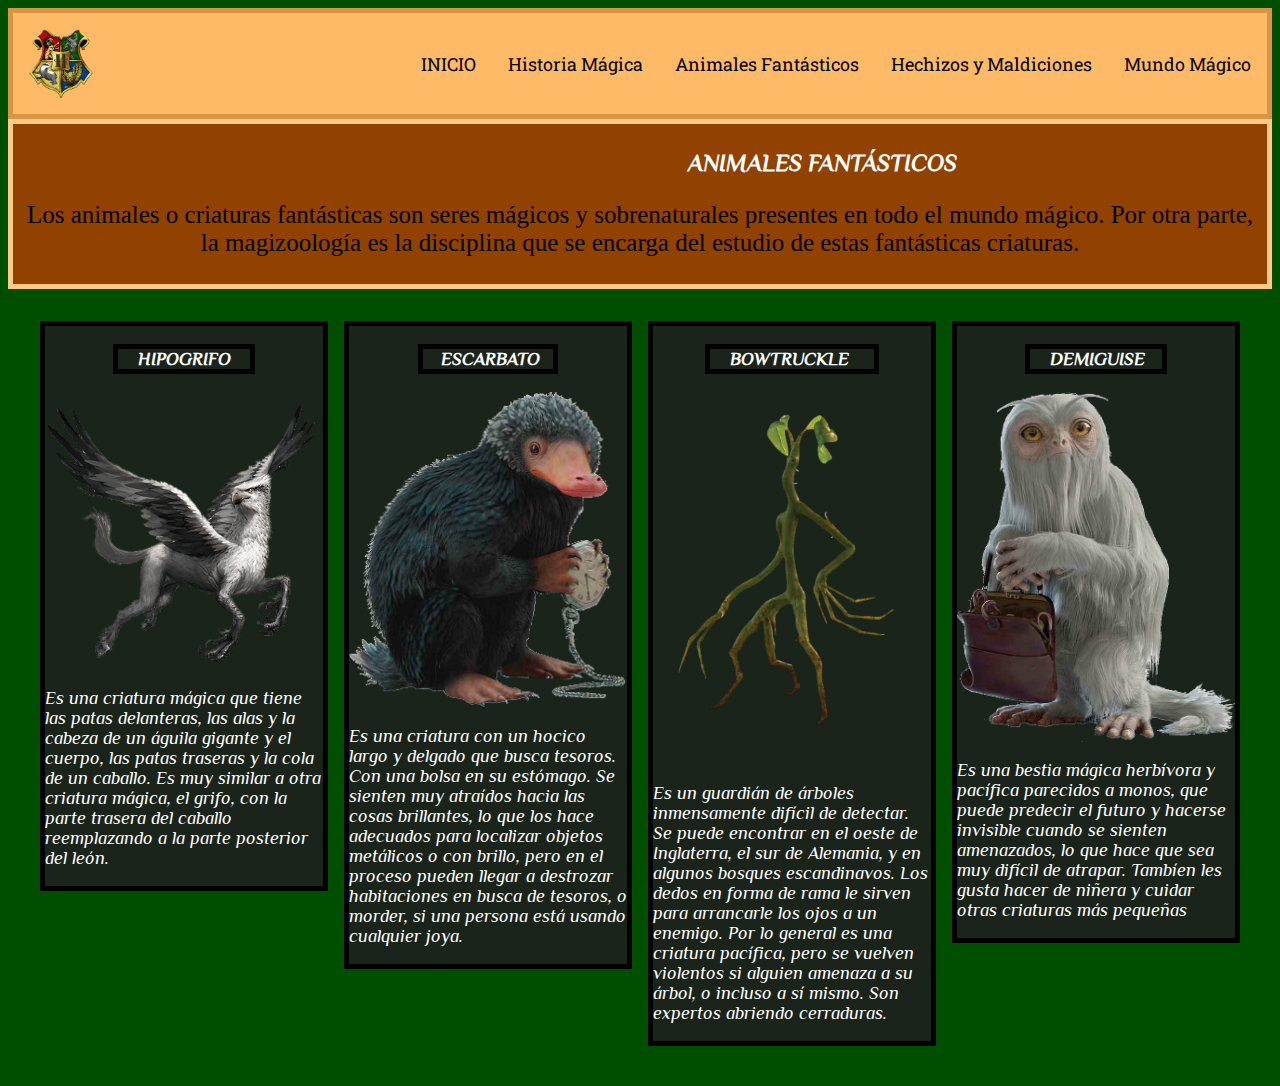
==== commit 8788d40d: "primer commit" ====
--- a/pages/animales fantasticos.html
+++ b/pages/animales fantasticos.html
@@ -1,45 +1,56 @@
 <!DOCTYPE html>
 <html lang="en">
-<head>
-    <meta charset="UTF-8">
-    <meta name="viewport" content="width=device-width, initial-scale=1.0">
-    <title>Animales Fantásticos</title>
-    <link rel="stylesheet" href="../css/style.css">
-    <link rel="shortcut icon" href="../img/logo.png" type="image/x-icon">
-</head>
-<body class="animales">
-    <section class="navegacion">
-        <nav class="menu">
-            <img src="../img/logo.png" class="logo">
-            <ul class="menu-list">
-                <il class="menu-item"><a href="../index.html" id="menu-link">INICIO</a></il>
-                <il class="menu-item"><a href="./historia magia.html" id="menu-link">Historia Mágica</a></il>
-                <il class="menu-item"><a href="./animales fantasticos.html" id="menu-link">Animales Fantásticos</a></il>
-                <il class="menu-item"><a href="./Hechizos.html" id="menu-link">Hechizos y Maldiciones</a></il>
-                <il class="menu-item"><a href="./mundo magico.html" id="menu-link">Mundo Mágico</a></il>
-            </ul>
-        </nav>
-    </section>
+    <head>
+        <meta charset="UTF-8">
+        <meta name="viewport" content="width=device-width, initial-scale=1.0">
+        <title>Animales Fantásticos</title>
+        <link rel="stylesheet" href="../css/style.css">
+        <link rel="shortcut icon" href="../img/logo.png" type="image/x-icon">
+        <meta name="viewport" content="width=device-width, initial-scale=1">
 
-<main>
-        <section class="hogwarts">
-            <h2 class="class-1">ANIMALES FANTÁSTICOS</h2>
-            <p class="parrafo">Los animales o criaturas fantásticas son seres mágicos y sobrenaturales presentes en todo el mundo mágico. Por otra parte, la magizoología es la disciplina que se encarga del estudio de estas fantásticas criaturas.</p>
+        <link href="https://cdn.jsdelivr.net/npm/bootstrap@5.3.2/dist/css/bootstrap.min.css" rel="stylesheet" integrity="sha384-T3c6CoIi6uLrA9TneNEoa7RxnatzjcDSCmG1MXxSR1GAsXEV/Dwwykc2MPK8M2HN" crossorigin="anonymous">
+        <script src="https://cdn.jsdelivr.net/npm/bootstrap@5.3.2/dist/js/bootstrap.bundle.min.js" integrity="sha384-C6RzsynM9kWDrMNeT87bh95OGNyZPhcTNXj1NW7RuBCsyN/o0jlpcV8Qyq46cDfL" crossorigin="anonymous"></script>
+    
+    </head>
+
+    <body class="animales">
+        <section class="navegacion">
+            <nav class="menu">
+                <img src="../img/logo.png" class="logo">
+                <ul class="menu-list">
+                    <il class="menu-item"><a href="../index.html" id="menu-link">INICIO</a></il>
+                    <il class="menu-item"><a href="./historia magia.html" id="menu-link">Historia Mágica</a></il>
+                    <il class="menu-item"><a href="./animales fantasticos.html" id="menu-link">Animales Fantásticos</a></il>
+                    <il class="menu-item"><a href="./Hechizos.html" id="menu-link">Hechizos y Maldiciones</a></il>
+                    <il class="menu-item"><a href="./mundo magico.html" id="menu-link">Mundo Mágico</a></il>
+                </ul>
+            </nav>
         </section>
-    <div class="tarjetas">
-        <section class="fantasticas">
-            <p id="hip"><strong>HIPOGRIFO</strong></p><img src="../img/hipogrifo.png" alt="HIPOGRIFO"><a class="texto">Es una criatura mágica que tiene las patas delanteras, las alas y la cabeza de un águila gigante y el cuerpo, las patas traseras y la cola de un caballo. Es muy similar a otra criatura mágica, el grifo, con la parte trasera del caballo reemplazando a la parte posterior del león.</a>
-        </section>    
-        <section class="fantasticas">
-            <p id="esc"><strong>ESCARBATO</strong></p><img src="../img/escarbato.png" alt="ESCARBATO"><a class="texto">Es una criatura con un hocico largo y delgado que busca tesoros. Con una bolsa en su estómago. Se sienten muy atraídos hacia las cosas brillantes, lo que los hace adecuados para localizar objetos metálicos o con brillo, pero en el proceso pueden llegar a destrozar habitaciones en busca de tesoros, o morder, si una persona está usando cualquier joya.</a>
-        </section>
-        <section class="fantasticas">
-            <p id="bow"><strong>BOWTRUCKLE</strong></p><img src="../img/bowtruckle.png" alt="BOWTRUCKLE"><a class="texto">Es un guardián de árboles inmensamente difícil de detectar. Se puede encontrar en el oeste de Inglaterra, el sur de Alemania, y en algunos bosques escandinavos. Los dedos en forma de rama le sirven para arrancarle los ojos a un enemigo. Por lo general es una criatura pacífica, pero se vuelven violentos si alguien amenaza a su árbol, o incluso a sí mismo. Son expertos abriendo cerraduras.</a>
-        </section>
-        <section class="fantasticas">
-            <p id="dem"><strong>DEMIGUISE</strong></p><img src="../img/demiguise.png" alt="DEMIGUISE"><a class="texto">Es una bestia mágica herbívora y pacífica parecidos a monos, que puede predecir el futuro y hacerse invisible cuando se sienten amenazados, lo que hace que sea muy difícil de atrapar. Tambíen les gusta hacer de niñera y cuidar otras criaturas más pequeñas</a>
-        </section>
-    </div>
-</main>
-</body>
+
+        <main class="container">
+        
+            <div>
+                    <section class="hogwarts">
+                        <h2 class="class-1">ANIMALES FANTÁSTICOS</h2>
+                        <p class="parrafo">Los animales o criaturas fantásticas son seres mágicos y sobrenaturales presentes en todo el mundo mágico. Por otra parte, la magizoología es la disciplina que se encarga del estudio de estas fantásticas criaturas.</p>
+                    </section>
+
+                <div class="tarjetas">
+                    <section class="fantasticas">
+                        <p id="hip"><strong>HIPOGRIFO</strong></p><img src="../img/hipogrifo.png" alt="HIPOGRIFO"><p class="texto">Es una criatura mágica que tiene las patas delanteras, las alas y la cabeza de un águila gigante y el cuerpo, las patas traseras y la cola de un caballo. Es muy similar a otra criatura mágica, el grifo, con la parte trasera del caballo reemplazando a la parte posterior del león.</p>
+                    </section>    
+                    <section class="fantasticas">
+                        <p id="esc"><strong>ESCARBATO</strong></p><img src="../img/escarbato.png" alt="ESCARBATO"><p class="texto">Es una criatura con un hocico largo y delgado que busca tesoros. Con una bolsa en su estómago. Se sienten muy atraídos hacia las cosas brillantes, lo que los hace adecuados para localizar objetos metálicos o con brillo, pero en el proceso pueden llegar a destrozar habitaciones en busca de tesoros, o morder, si una persona está usando cualquier joya.</p>
+                    </section>
+                    <section class="fantasticas">
+                        <p id="bow"><strong>BOWTRUCKLE</strong></p><img src="../img/bowtruckle.png" alt="BOWTRUCKLE"><p class="texto">Es un guardián de árboles inmensamente difícil de detectar. Se puede encontrar en el oeste de Inglaterra, el sur de Alemania, y en algunos bosques escandinavos. Los dedos en forma de rama le sirven para arrancarle los ojos a un enemigo. Por lo general es una criatura pacífica, pero se vuelven violentos si alguien amenaza a su árbol, o incluso a sí mismo. Son expertos abriendo cerraduras.</p>
+                    </section>
+                    <section class="fantasticas">
+                        <p id="dem"><strong>DEMIGUISE</strong></p><img src="../img/demiguise.png" alt="DEMIGUISE"><p class="texto">Es una bestia mágica herbívora y pacífica parecidos a monos, que puede predecir el futuro y hacerse invisible cuando se sienten amenazados, lo que hace que sea muy difícil de atrapar. Tambíen les gusta hacer de niñera y cuidar otras criaturas más pequeñas</p>
+                    </section>
+                </div>
+            </div>
+
+        </main>
+    </body>
 </html>